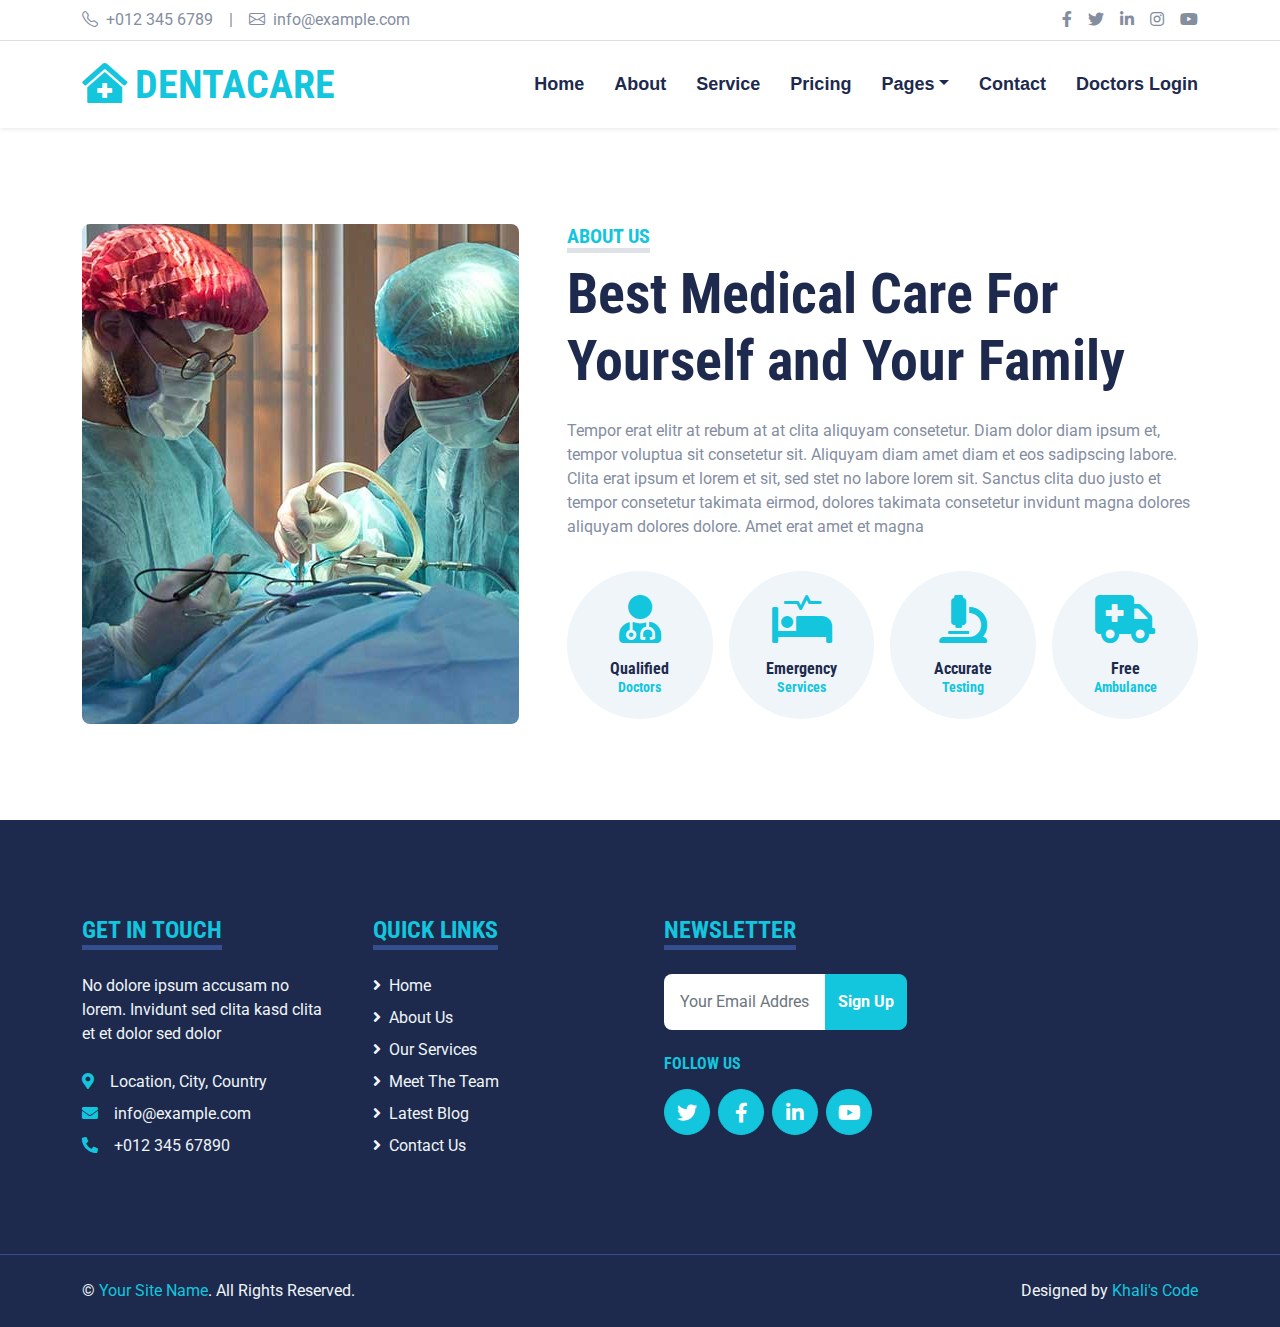
==== about.html @ 35cbdfa4 "Initial commit" ====
<!DOCTYPE html>
<html lang="en">

<head>
    <meta charset="utf-8">
    <title>DENTACARE - Dentalcare about</title>
    <meta content="width=device-width, initial-scale=1.0" name="viewport">
    <meta content="Free HTML Templates" name="keywords">
    <meta content="Free HTML Templates" name="description">

    <!-- Favicon -->
    <link href="img/favicon.ico" rel="icon">

    <!-- Google Web Fonts -->
    <link rel="preconnect" href="https://fonts.gstatic.com">
    <link href="https://fonts.googleapis.com/css2?family=Roboto+Condensed:wght@400;700&family=Roboto:wght@400;700&display=swap" rel="stylesheet">  

    <!-- Icon Font Stylesheet -->
    <link href="https://cdnjs.cloudflare.com/ajax/libs/font-awesome/5.15.0/css/all.min.css" rel="stylesheet">
    <link href="https://cdn.jsdelivr.net/npm/bootstrap-icons@1.4.1/font/bootstrap-icons.css" rel="stylesheet">

    <!-- Libraries Stylesheet -->
    <link href="lib/owlcarousel/assets/owl.carousel.min.css" rel="stylesheet">
    <link href="lib/tempusdominus/css/tempusdominus-bootstrap-4.min.css" rel="stylesheet" />

    <!-- Customized Bootstrap Stylesheet -->
    <link href="css/bootstrap.min.css" rel="stylesheet">

    <!-- Template Stylesheet -->
    <link href="css/style.css" rel="stylesheet">
</head>

<body>
    <!-- Topbar Start -->
    <div class="container-fluid py-2 border-bottom d-none d-lg-block">
        <div class="container">
            <div class="row">
                <div class="col-md-6 text-center text-lg-start mb-2 mb-lg-0">
                    <div class="d-inline-flex align-items-center">
                        <a class="text-decoration-none text-body pe-3" href=""><i class="bi bi-telephone me-2"></i>+012 345 6789</a>
                        <span class="text-body">|</span>
                        <a class="text-decoration-none text-body px-3" href=""><i class="bi bi-envelope me-2"></i>info@example.com</a>
                    </div>
                </div>
                <div class="col-md-6 text-center text-lg-end">
                    <div class="d-inline-flex align-items-center">
                        <a class="text-body px-2" href="https://facebook.com/freewebsitecode/">
                            <i class="fab fa-facebook-f"></i>
                        </a>
                        <a class="text-body px-2" href="https://freewebsitecode.com/">
                            <i class="fab fa-twitter"></i>
                        </a>
                        <a class="text-body px-2" href="https://freewebsitecode.com/">
                            <i class="fab fa-linkedin-in"></i>
                        </a>
                        <a class="text-body px-2" href="https://freewebsitecode.com/">
                            <i class="fab fa-instagram"></i>
                        </a>
                        <a class="text-body ps-2" href="https://youtube.com/freewebsitecode/">
                            <i class="fab fa-youtube"></i>
                        </a>
                    </div>
                </div>
            </div>
        </div>
    </div>
    <!-- Topbar End -->


    <!-- Navbar Start -->
    <div class="container-fluid sticky-top bg-white shadow-sm mb-5">
        <div class="container">
            <nav class="navbar navbar-expand-lg bg-white navbar-light py-3 py-lg-0">
                <a href="index.html" class="navbar-brand">
                    <h1 class="m-0 text-uppercase text-primary"><i class="fa fa-clinic-medical me-2"></i>DENTACARE</h1>
                </a>
                <button class="navbar-toggler" type="button" data-bs-toggle="collapse" data-bs-target="#navbarCollapse">
                    <span class="navbar-toggler-icon"></span>
                </button>
                <div class="collapse navbar-collapse" id="navbarCollapse">
                    <div class="navbar-nav ms-auto py-0">
                        <a href="index.html" class="nav-item nav-link">Home</a>
                        <a href="index.html" class="nav-item nav-link">About</a>
                        <a href="service.html" class="nav-item nav-link">Service</a>
                        <a href="price.html" class="nav-item nav-link">Pricing</a>
                        <div class="nav-item dropdown">
                            <a href="#" class="nav-link dropdown-toggle" data-bs-toggle="dropdown">Pages</a>
                            <div class="dropdown-menu m-0">
                                <!-- <a href="blog.html" class="dropdown-item">Blog Grid</a>
                                <a href="detail.html" class="dropdown-item">Blog Detail</a> -->
                                <a href="team.html" class="dropdown-item">The Team</a>
                                <a href="testimonial.html" class="dropdown-item">Testimonial</a>
                                <a href="appointment.html" class="dropdown-item">Appointment</a>
                                <a href="search.html" class="dropdown-item">Search</a>
                            </div>
                        </div>
                        <a href="contact.html" class="nav-item nav-link">Contact</a>
                        <a href="" class="nav-item nav-link">Doctors Login</a>
                    </div>
                </div>
            </nav>
        </div>
    </div>
    <!-- Navbar End -->


    <!-- About Start -->
    <div class="container-fluid py-5">
        <div class="container">
            <div class="row gx-5">
                <div class="col-lg-5 mb-5 mb-lg-0" style="min-height: 500px;">
                    <div class="position-relative h-100">
                        <img class="position-absolute w-100 h-100 rounded" src="img/about.jpg" style="object-fit: cover;">
                    </div>
                </div>
                <div class="col-lg-7">
                    <div class="mb-4">
                        <h5 class="d-inline-block text-primary text-uppercase border-bottom border-5">About Us</h5>
                        <h1 class="display-4">Best Medical Care For Yourself and Your Family</h1>
                    </div>
                    <p>Tempor erat elitr at rebum at at clita aliquyam consetetur. Diam dolor diam ipsum et, tempor voluptua sit consetetur sit. Aliquyam diam amet diam et eos sadipscing labore. Clita erat ipsum et lorem et sit, sed stet no labore lorem sit. Sanctus clita duo justo et tempor consetetur takimata eirmod, dolores takimata consetetur invidunt magna dolores aliquyam dolores dolore. Amet erat amet et magna</p>
                    <div class="row g-3 pt-3">
                        <div class="col-sm-3 col-6">
                            <div class="bg-light text-center rounded-circle py-4">
                                <i class="fa fa-3x fa-user-md text-primary mb-3"></i>
                                <h6 class="mb-0">Qualified<small class="d-block text-primary">Doctors</small></h6>
                            </div>
                        </div>
                        <div class="col-sm-3 col-6">
                            <div class="bg-light text-center rounded-circle py-4">
                                <i class="fa fa-3x fa-procedures text-primary mb-3"></i>
                                <h6 class="mb-0">Emergency<small class="d-block text-primary">Services</small></h6>
                            </div>
                        </div>
                        <div class="col-sm-3 col-6">
                            <div class="bg-light text-center rounded-circle py-4">
                                <i class="fa fa-3x fa-microscope text-primary mb-3"></i>
                                <h6 class="mb-0">Accurate<small class="d-block text-primary">Testing</small></h6>
                            </div>
                        </div>
                        <div class="col-sm-3 col-6">
                            <div class="bg-light text-center rounded-circle py-4">
                                <i class="fa fa-3x fa-ambulance text-primary mb-3"></i>
                                <h6 class="mb-0">Free<small class="d-block text-primary">Ambulance</small></h6>
                            </div>
                        </div>
                    </div>
                </div>
            </div>
        </div>
    </div>
    <!-- About End -->


    <!-- Footer Start -->
    <div class="container-fluid bg-dark text-light mt-5 py-5">
        <div class="container py-5">
            <div class="row g-5">
                <div class="col-lg-3 col-md-6">
                    <h4 class="d-inline-block text-primary text-uppercase border-bottom border-5 border-secondary mb-4">Get In Touch</h4>
                    <p class="mb-4">No dolore ipsum accusam no lorem. Invidunt sed clita kasd clita et et dolor sed dolor</p>
                    <p class="mb-2"><i class="fa fa-map-marker-alt text-primary me-3"></i>Location, City, Country</p>
                    <p class="mb-2"><i class="fa fa-envelope text-primary me-3"></i>info@example.com</p>
                    <p class="mb-0"><i class="fa fa-phone-alt text-primary me-3"></i>+012 345 67890</p>
                </div>
                <div class="col-lg-3 col-md-6">
                    <h4 class="d-inline-block text-primary text-uppercase border-bottom border-5 border-secondary mb-4">Quick Links</h4>
                    <div class="d-flex flex-column justify-content-start">
                        <a class="text-light mb-2" href="#"><i class="fa fa-angle-right me-2"></i>Home</a>
                        <a class="text-light mb-2" href="#"><i class="fa fa-angle-right me-2"></i>About Us</a>
                        <a class="text-light mb-2" href="#"><i class="fa fa-angle-right me-2"></i>Our Services</a>
                        <a class="text-light mb-2" href="#"><i class="fa fa-angle-right me-2"></i>Meet The Team</a>
                        <a class="text-light mb-2" href="#"><i class="fa fa-angle-right me-2"></i>Latest Blog</a>
                        <a class="text-light" href="#"><i class="fa fa-angle-right me-2"></i>Contact Us</a>
                    </div>
                </div>
                <div class="col-lg-3 col-md-6">
                    <h4 class="d-inline-block text-primary text-uppercase border-bottom border-5 border-secondary mb-4">Newsletter</h4>
                    <form action="">
                        <div class="input-group">
                            <input type="text" class="form-control p-3 border-0" placeholder="Your Email Address">
                            <button class="btn btn-primary">Sign Up</button>
                        </div>
                    </form>
                    <h6 class="text-primary text-uppercase mt-4 mb-3">Follow Us</h6>
                    <div class="d-flex">
                        <a class="btn btn-lg btn-primary btn-lg-square rounded-circle me-2" href="#"><i class="fab fa-twitter"></i></a>
                        <a class="btn btn-lg btn-primary btn-lg-square rounded-circle me-2" href="#"><i class="fab fa-facebook-f"></i></a>
                        <a class="btn btn-lg btn-primary btn-lg-square rounded-circle me-2" href="#"><i class="fab fa-linkedin-in"></i></a>
                        <a class="btn btn-lg btn-primary btn-lg-square rounded-circle" href="#"><i class="fab fa-youtube"></i></a>
                    </div>
                </div>
            </div>
        </div>
    </div>
    <div class="container-fluid bg-dark text-light border-top border-secondary py-4">
        <div class="container">
            <div class="row g-5">
                <div class="col-md-6 text-center text-md-start">
                    <p class="mb-md-0">&copy; <a class="text-primary" href="#">Your Site Name</a>. All Rights Reserved.</p>
                </div>
                <div class="col-md-6 text-center text-md-end">
                    <p class="mb-0">Designed by <a class="text-primary" href="#">Khali's Code</a></p>
                </div>
            </div>
        </div>
    </div>
    <!-- Footer End -->


    <!-- Back to Top -->
    <a href="#" class="btn btn-lg btn-primary btn-lg-square back-to-top"><i class="bi bi-arrow-up"></i></a>


    <!-- JavaScript Libraries -->
    <script src="https://code.jquery.com/jquery-3.4.1.min.js"></script>
    <script src="https://cdn.jsdelivr.net/npm/bootstrap@5.0.0/dist/js/bootstrap.bundle.min.js"></script>
    <script src="lib/easing/easing.min.js"></script>
    <script src="lib/waypoints/waypoints.min.js"></script>
    <script src="lib/owlcarousel/owl.carousel.min.js"></script>
    <script src="lib/tempusdominus/js/moment.min.js"></script>
    <script src="lib/tempusdominus/js/moment-timezone.min.js"></script>
    <script src="lib/tempusdominus/js/tempusdominus-bootstrap-4.min.js"></script>

    <!-- Template Javascript -->
    <script src="js/main.js"></script>
</body>

</html>
---- css/style.css ----
/********** Template CSS **********/
:root {
    --primary: #ffffff;
    --secondary: #354F8E;
    --light: #EFF5F9;
    --dark: #1D2A4D;
}

.btn {
    font-weight: 700;
    transition: .5s;
}

.btn:hover {
    -webkit-box-shadow: 0 8px 6px -6px #555555;
    -moz-box-shadow: 0 8px 6px -6px #555555;
    box-shadow: 0 8px 6px -6px #555555;
}

.btn-primary {
    color: #FFFFFF;
}

.btn-square {
    width: 36px;
    height: 36px;
}

.btn-sm-square {
    width: 28px;
    height: 28px;
}

.btn-lg-square {
    width: 46px;
    height: 46px;
}

.btn-square,
.btn-sm-square,
.btn-lg-square {
    padding-left: 0;
    padding-right: 0;
    text-align: center;
}

.back-to-top {
    position: fixed;
    display: none;
    right: 30px;
    bottom: 0;
    border-radius: 50% 50% 0 0;
    z-index: 99;
}

.navbar-light .navbar-nav .nav-link {
    font-family: 'Jost', sans-serif;
    position: relative;
    margin-left: 30px;
    padding: 30px 0;
    font-size: 18px;
    font-weight: 700;
    color: var(--dark);
    outline: none;
    transition: .5s;
}

.navbar-light .navbar-nav .nav-link:hover,
.navbar-light .navbar-nav .nav-link.active {
    color: var(--primary);
}

@media (min-width: 992px) {
    .navbar-light .navbar-nav .nav-link::before {
        position: absolute;
        content: "";
        width: 0;
        height: 5px;
        bottom: 0;
        left: 50%;
        background: var(--primary);
        transition: .5s;
    }

    .navbar-light .navbar-nav .nav-link:hover::before,
    .navbar-light .navbar-nav .nav-link.active::before {
        width: 100%;
        left: 0;
    }
}

@media (max-width: 991.98px) {
    .navbar-light .navbar-nav .nav-link  {
        margin-left: 0;
        padding: 10px 0;
    }
}

.hero-header {
    background: url(../img/hero.jpg) top right no-repeat;
    background-size: cover;
}

.service-item {
    position: relative;
    height: 350px;
    padding: 0 30px;
    transition: .5s;
}

.service-item .service-icon {
    width: 150px;
    height: 100px;
    display: flex;
    align-items: center;
    justify-content: center;
    background: var(--primary);
    border-radius: 50%;
    transform: rotate(0deg);
}

.service-item .service-icon i {
    transform: rotate(0deg);
}

.service-item a.btn {
    position: absolute;
    width: 60px;
    bottom: -48px;
    left: 50%;
    margin-left: -30px;
    opacity: 0;
}

.service-item:hover a.btn {
    bottom: -24px;
    opacity: 1;
}

.price-carousel::after {
    position: absolute;
    content: "";
    width: 100%;
    height: 50%;
    bottom: 0;
    left: 0;
    background: var(--primary);
    border-radius: 8px 8px 50% 50%;
    z-index: -1;
}

.price-carousel .owl-nav {
    margin-top: 35px;
    width: 100%;
    text-align: center;
    display: flex;
    justify-content: center;
}

.price-carousel .owl-nav .owl-prev,
.price-carousel .owl-nav .owl-next{
    position: relative;
    margin: 0 5px;
    width: 45px;
    height: 45px;
    display: flex;
    align-items: center;
    justify-content: center;
    color: var(--primary);
    background: #FFFFFF;
    font-size: 22px;
    border-radius: 45px;
    transition: .5s;
}

.price-carousel .owl-nav .owl-prev:hover,
.price-carousel .owl-nav .owl-next:hover {
    color: var(--dark);
}

@media (min-width: 576px) {
    .team-item .row {
        height: 350px;
    }
}

.team-carousel .owl-nav {
    position: absolute;
    padding: 0 45px;
    width: 100%;
    height: 45px;
    top: calc(50% - 22.5px);
    left: 0;
    display: flex;
    justify-content: space-between;
}

.team-carousel .owl-nav .owl-prev,
.team-carousel .owl-nav .owl-next {
    position: relative;
    width: 45px;
    height: 45px;
    display: flex;
    align-items: center;
    justify-content: center;
    color: #FFFFFF;
    background: var(--primary);
    border-radius: 45px;
    font-size: 22px;
    transition: .5s;
}

.team-carousel .owl-nav .owl-prev:hover,
.team-carousel .owl-nav .owl-next:hover {
    background: var(--dark);
}

.testimonial-carousel .owl-dots {
    margin-top: 15px;
    display: flex;
    align-items: center;
    justify-content: center;
}

.testimonial-carousel .owl-dot {
    position: relative;
    display: inline-block;
    margin: 0 5px;
    width: 20px;
    height: 20px;
    background: var(--light);
    border: 2px solid var(--primary);
    border-radius: 20px;
    transition: .5s;
}

.testimonial-carousel .owl-dot.active {
    width: 40px;
    height: 40px;
    background: var(--primary);
}

.testimonial-carousel .owl-item img {
    width: 150px;
    height: 150px;
}
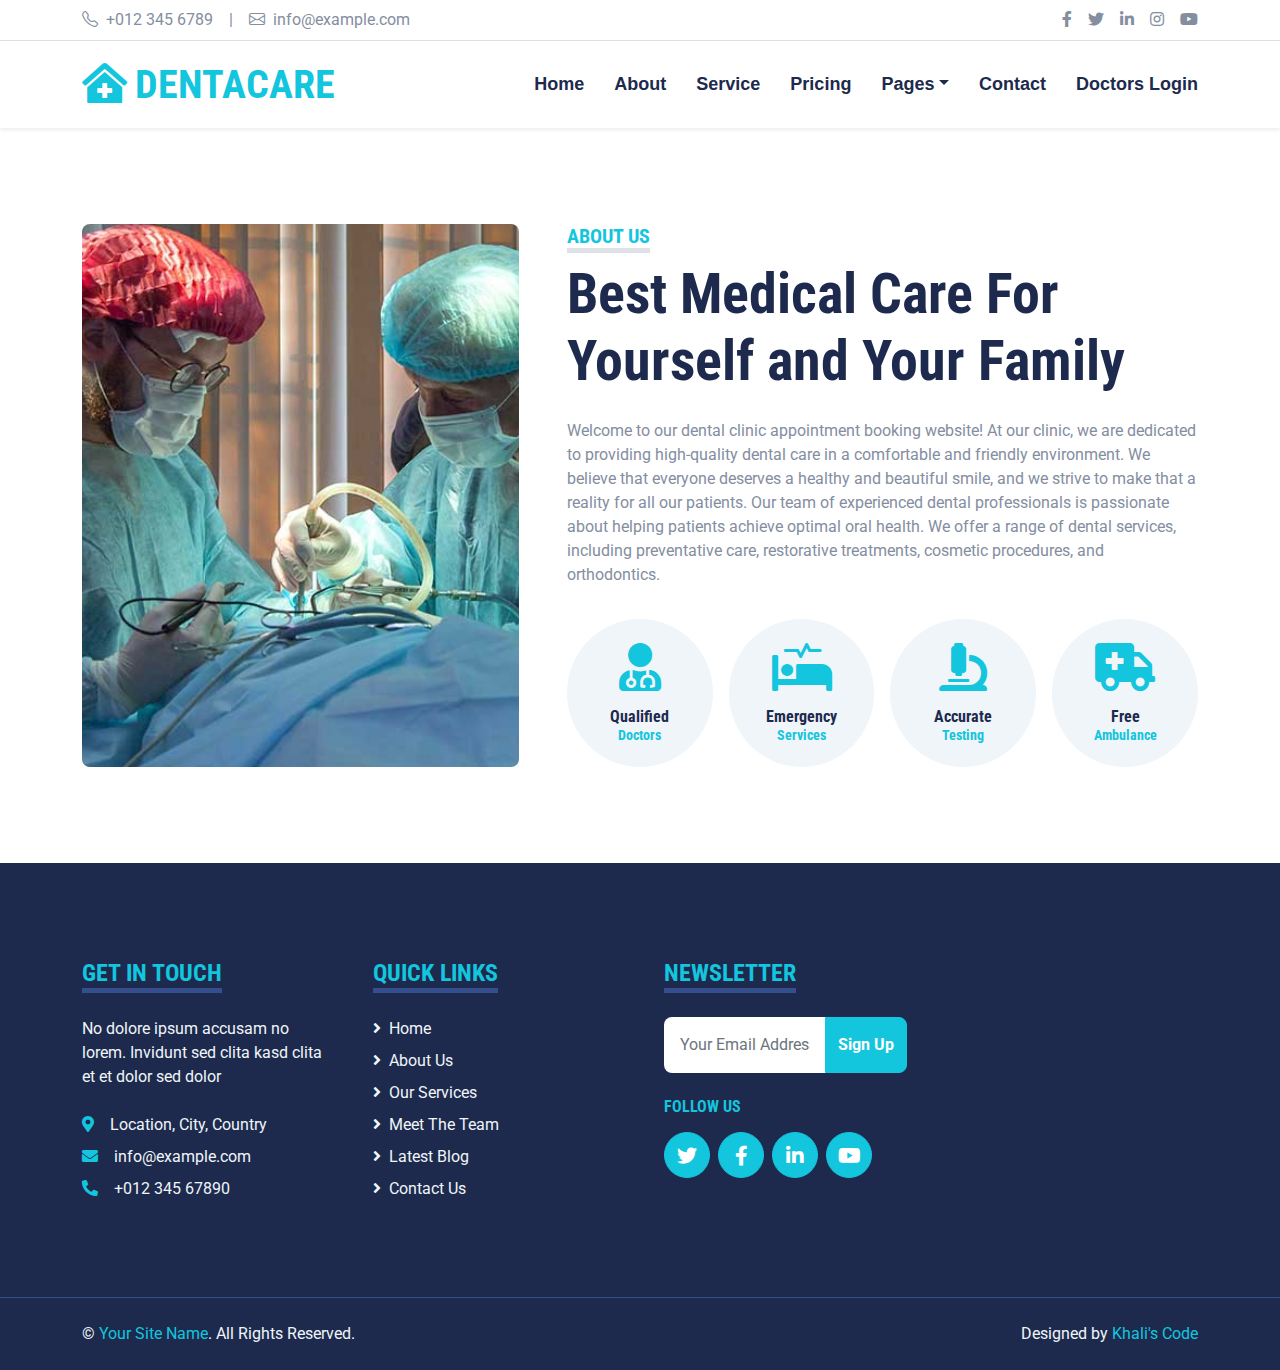
==== commit 927b37c4: "remove svj edit about words" ====
--- a/about.html
+++ b/about.html
@@ -44,19 +44,19 @@
                 </div>
                 <div class="col-md-6 text-center text-lg-end">
                     <div class="d-inline-flex align-items-center">
-                        <a class="text-body px-2" href="https://facebook.com/freewebsitecode/">
+                        <a class="text-body px-2" href="https://facebook.com/">
                             <i class="fab fa-facebook-f"></i>
                         </a>
-                        <a class="text-body px-2" href="https://freewebsitecode.com/">
+                        <a class="text-body px-2" href="https://twitter,com/">
                             <i class="fab fa-twitter"></i>
                         </a>
-                        <a class="text-body px-2" href="https://freewebsitecode.com/">
+                        <a class="text-body px-2" href="https://Linkedin.com/">
                             <i class="fab fa-linkedin-in"></i>
                         </a>
-                        <a class="text-body px-2" href="https://freewebsitecode.com/">
+                        <a class="text-body px-2" href="https://instagram.com/">
                             <i class="fab fa-instagram"></i>
                         </a>
-                        <a class="text-body ps-2" href="https://youtube.com/freewebsitecode/">
+                        <a class="text-body ps-2" href="https://youtube.com/">
                             <i class="fab fa-youtube"></i>
                         </a>
                     </div>
@@ -118,7 +118,9 @@
                         <h5 class="d-inline-block text-primary text-uppercase border-bottom border-5">About Us</h5>
                         <h1 class="display-4">Best Medical Care For Yourself and Your Family</h1>
                     </div>
-                    <p>Tempor erat elitr at rebum at at clita aliquyam consetetur. Diam dolor diam ipsum et, tempor voluptua sit consetetur sit. Aliquyam diam amet diam et eos sadipscing labore. Clita erat ipsum et lorem et sit, sed stet no labore lorem sit. Sanctus clita duo justo et tempor consetetur takimata eirmod, dolores takimata consetetur invidunt magna dolores aliquyam dolores dolore. Amet erat amet et magna</p>
+                    <p>Welcome to our dental clinic appointment booking website!
+                        At our clinic, we are dedicated to providing high-quality dental care in a comfortable and friendly environment. We believe that everyone deserves a healthy and beautiful smile, and we strive to make that a reality for all our patients.
+                        Our team of experienced dental professionals is passionate about helping patients achieve optimal oral health. We offer a range of dental services, including preventative care, restorative treatments, cosmetic procedures, and orthodontics.</p>
                     <div class="row g-3 pt-3">
                         <div class="col-sm-3 col-6">
                             <div class="bg-light text-center rounded-circle py-4">
@@ -211,7 +213,6 @@
     <!-- Back to Top -->
     <a href="#" class="btn btn-lg btn-primary btn-lg-square back-to-top"><i class="bi bi-arrow-up"></i></a>
 
-
     <!-- JavaScript Libraries -->
     <script src="https://code.jquery.com/jquery-3.4.1.min.js"></script>
     <script src="https://cdn.jsdelivr.net/npm/bootstrap@5.0.0/dist/js/bootstrap.bundle.min.js"></script>
--- a/css/style.css
+++ b/css/style.css
@@ -111,10 +111,10 @@
 .service-item .service-icon {
     width: 150px;
     height: 100px;
-    display: flex;
-    align-items: center;
-    justify-content: center;
-    background: var(--primary);
+    display: contents;
+    align-items: center;
+    justify-content: center;
+    background-color: #00ccff;
     border-radius: 50%;
     transform: rotate(0deg);
 }
